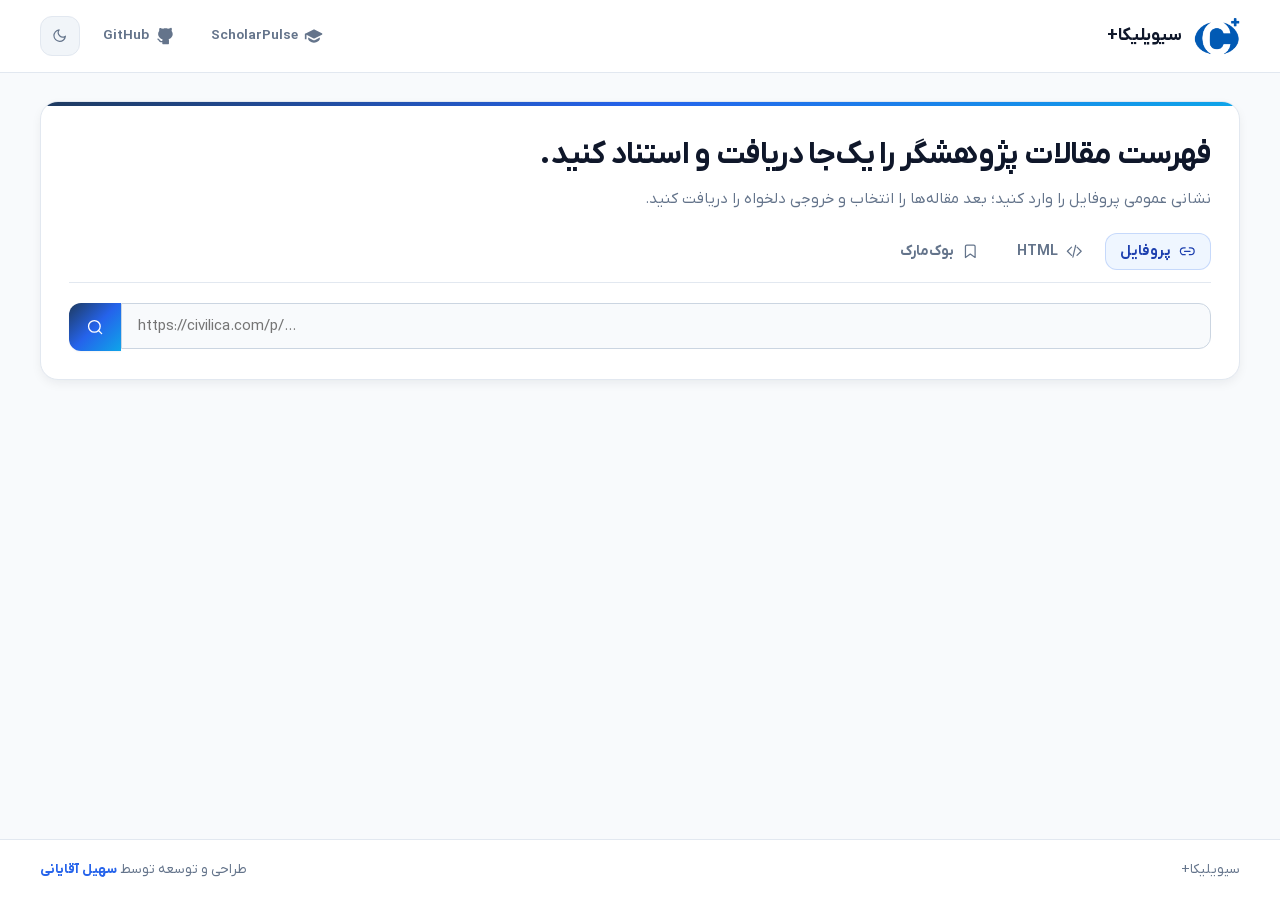
==== web/index.html @ ab157973 "Update" ====
<!doctype html>
<html lang="fa" dir="rtl" data-theme="light">

<head>
  <meta charset="utf-8">
  <meta name="viewport" content="width=device-width, initial-scale=1">
  <meta name="theme-color" content="#1e3a5f">
  <meta name="description" content="سامانه پژوهشی استخراج، گزینش و ساخت فایل ورد مقالات پژوهشگران سیویلیکا">
  <title>استخراج مقالات سیویلیکا و ساخت استناد ورد</title>
  <link rel="icon" href="assets/civilicapulse-site-icon.webp?v=1" type="image/webp">
  <link rel="apple-touch-icon" href="assets/civilicapulse-site-icon.webp?v=1">
  <link rel="preload" href="assets/fonts/IRANYekanXFaNum-Regular.woff2" as="font" type="font/woff2" crossorigin>
  <link rel="stylesheet" href="styles.css">
</head>

<body>
  <a class="skip-link" href="#main-content">پرش به محتوای اصلی</a>

  <!-- Solar Linear SVG Sprites -->
  <svg class="icon-sprite" aria-hidden="true">
    <symbol id="icon-search" viewBox="0 0 24 24">
      <circle cx="11.5" cy="11.5" r="8"></circle>
      <path d="m17.5 17.5 4 4"></path>
    </symbol>
    <symbol id="icon-download" viewBox="0 0 24 24">
      <path d="M12 3v13m0 0-4.5-4.5m4.5 4.5 4.5-4.5M4 21h16"></path>
    </symbol>
    <symbol id="icon-link" viewBox="0 0 24 24">
      <path d="M9 17H7A5 5 0 0 1 7 7h2m6 0h2a5 5 0 0 1 0 10h-2m-7-5h8"></path>
    </symbol>
    <symbol id="icon-code" viewBox="0 0 24 24">
      <path d="m16 18 6-6-6-6M8 6l-6 6 6 6M14 3.5l-4 17"></path>
    </symbol>
    <symbol id="icon-bibtex" viewBox="0 0 512 512">
      <path fill="currentColor"
        d="M0 127.493v8.862q20.004 0 25.701 2.279c5.697 2.279 5.698 6.752 5.698 15.7v203.332q0 13.42-5.697 15.7c-5.697 2.28-12.366 2.279-25.701 2.279v8.863h129.646q17.725 0 32.031-5.824c14.306-5.824 17.767-9.031 24.689-15.446q10.381-9.622 15.952-22.156c5.571-12.534 5.571-17.007 5.571-25.954q0-12.408-5.571-23.802c-5.571-11.394-8.778-14.349-15.193-20.257q-9.622-8.863-22.662-14.306c-13.04-5.443-18.105-5.781-28.233-6.457q13.42-2.532 24.562-8.103c11.142-5.571 13.8-8.23 19.118-13.547s9.453-11.268 12.407-17.852q4.431-9.875 4.431-20.763q0-11.648-5.697-22.916c-5.697-11.268-9.115-14.222-15.952-20.131q-10.255-8.863-24.689-14.18c-14.434-5.317-20.257-5.317-31.905-5.317H.002zm53.681 118.505v-96.221q0-10.128 1.899-12.914c1.899-2.786 5.866-2.786 13.8-2.786h46.844q13.421 0 23.422 4.938c10.001 4.938 12.238 7.512 16.712 12.661q6.71 7.723 10.129 17.345c3.419 9.622 3.418 12.661 3.418 18.738q0 10.888-4.178 21.397c-4.178 10.509-6.837 13.209-12.155 18.612s-11.859 9.791-19.624 13.167Q122.299 246 107.36 246H53.679zm15.7 127.367q-11.901 0-13.8-2.786c-1.899-2.786-1.899-6.161-1.899-12.914V252.581h69.381q14.18 0 24.688 5.697c10.508 5.697 12.787 8.693 17.345 14.687q6.837 8.99 10.255 20.13c3.418 11.14 3.418 14.771 3.418 22.029q0 10.128-3.798 20.764c-3.798 10.636-6.373 13.589-11.522 19.498q-7.723 8.863-19.498 14.56c-11.775 5.697-17.092 5.697-27.727 5.697H69.38zm209.915-156.486q0-11.648 4.558-14.813c4.558-3.165 11.226-3.165 24.562-3.165v-8.863q-10.128 1.772-22.916 2.025c-12.788.253-15.067.253-19.624.253q-6.583 0-19.498-.253c-12.915-.253-16.206-.844-22.79-2.025v8.863q20.004 0 23.422 3.165c3.418 3.165 3.418 7.048 3.418 14.813v138.508q0 11.901-4.178 14.94c-4.178 3.039-10.339 3.038-22.662 3.038v8.863h84.827v-8.863q-20.005 0-24.562-3.038c-4.557-3.038-4.558-7.005-4.558-14.94V216.879zm51.403-26.842v8.863q18.484 0 22.663 3.165c4.179 3.165 4.178 7.048 4.178 14.813v138.508q0 11.901-4.178 14.94c-4.178 3.039-10.339 3.038-22.663 3.038v8.863h114.2q15.953 0 28.36-4.178c12.407-4.178 15.277-6.584 21.017-11.394q8.61-7.217 13.167-16.459c4.557-9.242 4.558-12.618 4.558-19.371q0-9.116-4.431-17.345c-4.431-8.229-6.921-10.382-11.901-14.687q-7.47-6.457-17.725-10.888c-10.255-4.431-14.138-5.022-21.903-6.204q20.004-3.292 33.425-15.572c13.421-12.28 13.421-17.936 13.421-29.246q0-9.116-4.811-17.599c-4.811-8.483-7.723-10.635-13.547-14.94q-8.736-6.456-21.144-10.382c-12.408-3.926-17.472-3.925-27.601-3.925zm49.376 89.386v-62.544q0-11.648 2.786-13.673c2.786-2.025 6.077-2.025 12.661-2.025h35.957q25.069 0 32.664 15.7c7.595 15.7 7.596 17.894 7.596 22.283q0 10.128-9.495 25.195c-9.495 15.067-19.624 15.067-39.882 15.067h-42.287zm0 6.836h55.707q23.55 0 33.045 16.459c9.495 16.459 9.495 20.341 9.495 28.107q0 13.42-10.888 27.98c-10.888 14.56-19.245 14.56-35.957 14.56H395.52q-9.876 0-12.661-2.786c-2.785-2.786-2.786-6.161-2.786-12.914v-71.406z" />
    </symbol>
    <symbol id="icon-external" viewBox="0 0 24 24">
      <path d="M14 4h6v6M20 4l-9 9M18 13v6a2 2 0 0 1-2 2H5a2 2 0 0 1-2-2V8a2 2 0 0 1 2-2h6"></path>
    </symbol>
    <symbol id="icon-upload" viewBox="0 0 24 24">
      <path d="M12 16V3M7.5 7.5 12 3l4.5 4.5M4 21h16"></path>
    </symbol>
    <symbol id="icon-filter" viewBox="0 0 24 24">
      <path d="M4 6h16M7 12h10M10 18h4"></path>
    </symbol>
    <symbol id="icon-check" viewBox="0 0 24 24">
      <path d="M4 12.6 8.9 17.5 20 6.5"></path>
    </symbol>
    <symbol id="icon-close" viewBox="0 0 24 24">
      <path d="M18 6 6 18M6 6l12 12"></path>
    </symbol>
    <symbol id="icon-loader" viewBox="0 0 24 24">
      <path d="M12 3a9 9 0 1 1-6.36 2.64"></path>
    </symbol>
    <symbol id="icon-education-filled" viewBox="0 0 24 24">
      <path fill="currentColor"
        d="m21.45 8.61l-9-4.5a1 1 0 0 0-.89 0l-6 3l-3 1.5l-1 .5a1 1 0 0 0-.55.89v6h2v-5.38l8.55 4.28c.14.07.29.11.45.11s.31-.04.45-.11l9-4.5c.34-.17.55-.52.55-.89s-.21-.72-.55-.89Z">
      </path>
      <path fill="currentColor"
        d="M12 17c-.46 0-.93-.11-1.34-.32L5 13.85v1.59C5 17.5 8.12 20 12 20s7-2.49 7-4.56v-1.59l-5.66 2.83c-.41.21-.88.32-1.34.32">
      </path>
    </symbol>
    <symbol id="icon-github-solid" viewBox="0 0 24 24">
      <path fill="currentColor"
        d="M19.955 6.033a3 3 0 0 1 .019-.356c.024-.23.062-.472.103-.736q.037-.23.074-.487c.056-.397.119-.907.048-1.298c-.033-.185-.132-.554-.49-.77c-.39-.234-.789-.118-1.015-.013c-.546.254-1.191.536-1.791.725c-.3.094-.571.16-.8.188c-.238.03-.382.016-.454-.005c-.98-.29-2.041-.447-3.149-.447c-.962 0-1.89.119-2.758.34c-.394.1-.811.05-1.31-.115a11 11 0 0 1-1.054-.436q-.271-.125-.582-.26c-.285-.121-.65-.168-1.001.022c-.314.17-.472.457-.553.662c-.161.402-.2.929-.214 1.355c-.008.255-.008.56-.009.83c0 .172 0 .33-.002.452q-.005.273-.023.409v.005c-.78 1-1.244 2.188-1.244 3.474c0 1.917 1.03 3.803 2.644 5.011c.789.59 1.71 1.015 2.709 1.294a2.8 2.8 0 0 0-.352 1.327v.858H7.413c-.347 0-.801-.275-1.296-.817c-.462-.506-.814-1.082-.976-1.348c-.347-.572-.894-.894-1.55-.974a.75.75 0 1 0-.182 1.49c.243.029.363.12.45.263l.002.004c.166.272.581.956 1.148 1.576c.535.587 1.375 1.306 2.404 1.306H8.75L8.751 21c0 .414.336.75.75.75h6.497a.75.75 0 0 0 .748-.75v-3.765c0-.492-.142-.983-.388-1.468c.886-.275 1.708-.663 2.404-1.184c1.65-1.235 2.488-3.139 2.488-5.011c0-1.315-.485-2.527-1.295-3.54">
      </path>
    </symbol>
    <symbol id="icon-refresh" viewBox="0 0 24 24">
      <path d="M19.7 10.9A9 9 0 1 1 19.4 10V5m0 5h-5"></path>
    </symbol>
    <symbol id="icon-chevron-right" viewBox="0 0 24 24">
      <path d="m9 5 7 7-7 7"></path>
    </symbol>
    <symbol id="icon-chevron-left" viewBox="0 0 24 24">
      <path d="m15 19-7-7 7-7"></path>
    </symbol>
    <symbol id="icon-user" viewBox="0 0 24 24">
      <circle cx="12" cy="6" r="4"></circle>
      <path d="M20 19a8 8 0 0 0-16 0"></path>
    </symbol>
    <symbol id="icon-edit" viewBox="0 0 24 24">
      <path
        d="m14.36 4.078 2.03-2.03a1.5 1.5 0 0 1 2.122 0l3.44 3.44a1.5 1.5 0 0 1 0 2.121l-2.03 2.03m-5.562-5.56 5.562 5.561m-5.562-5.56L3.982 14.457a3 3 0 0 0-.819 1.464L2 22l6.079-1.163a3 3 0 0 0 1.464-.819l10.38-10.38">
      </path>
    </symbol>
    <symbol id="icon-sun" viewBox="0 0 24 24">
      <circle cx="12" cy="12" r="4"></circle>
      <path
        d="M12 2v2m0 16v2M4.93 4.93l1.41 1.41m11.32 11.32 1.41 1.41M2 12h2m16 0h2M6.34 17.66l-1.41 1.41m14.14-14.14-1.41 1.41">
      </path>
    </symbol>
    <symbol id="icon-moon" viewBox="0 0 24 24">
      <path d="M21 12.79A9 9 0 1 1 11.21 3 7 7 0 0 0 21 12.79z"></path>
    </symbol>
    <symbol id="icon-copy" viewBox="0 0 24 24">
      <rect x="9" y="9" width="13" height="13" rx="2" ry="2"></rect>
      <path d="M5 15H4a2 2 0 0 1-2-2V4a2 2 0 0 1 2-2h9a2 2 0 0 1 2 2v1"></path>
    </symbol>
    <symbol id="icon-table" viewBox="0 0 24 24">
      <rect x="3" y="3" width="18" height="18" rx="2"></rect>
      <path d="M3 9h18M3 15h18M9 3v18"></path>
    </symbol>
    <symbol id="icon-cards" viewBox="0 0 24 24">
      <rect x="3" y="4" width="18" height="6" rx="1.5"></rect>
      <rect x="3" y="14" width="18" height="6" rx="1.5"></rect>
    </symbol>
    <symbol id="icon-chart" viewBox="0 0 24 24">
      <path d="M18 20V10M12 20V4M6 20v-6"></path>
    </symbol>
    <symbol id="icon-bookmark" viewBox="0 0 24 24">
      <path d="m19 21-7-5-7 5V5a2 2 0 0 1 2-2h10a2 2 0 0 1 2 2z"></path>
    </symbol>
    <symbol id="icon-print" viewBox="0 0 24 24">
      <path d="M6 9V2h12v7M6 18H4a2 2 0 0 1-2-2v-5a2 2 0 0 1 2-2h16a2 2 0 0 1 2 2v5a2 2 0 0 1-2 2h-2"></path>
      <path d="M6 14h12v8H6z"></path>
    </symbol>
  </svg>

  <!-- Sticky Header -->
  <header class="site-header">
    <div class="shell header-inner">
      <a class="brand" href="./" aria-label="صفحهٔ اصلی سیویلیکا+">
        <span class="brand-mark">
          <img src="assets/civilicapulse-site-icon.webp?v=1" alt="سیویلیکا+" width="40" height="40">
        </span>
        <div class="brand-title-wrap">
          <span class="brand-name">سیویلیکا+</span>
        </div>
      </a>

      <div class="nav-actions">
        <a class="nav-link" href="https://soheil-aghayani.github.io/ScholarPulse/" target="_blank" rel="noreferrer"
          aria-label="ScholarPulse" title="سامانهٔ مکمل ScholarPulse">
          <svg class="icon icon-solid nav-brand-icon" aria-hidden="true">
            <use href="#icon-education-filled"></use>
          </svg>
          <span>ScholarPulse</span>
        </a>
        <a class="nav-link" href="https://soheil-aghayani.github.io/" target="_blank" rel="noreferrer"
          aria-label="ریپوی اصلی گیت‌هاب سهیل آقایانی" title="ریپوی اصلی GitHub سهیل آقایانی">
          <svg class="icon icon-solid nav-brand-icon" aria-hidden="true">
            <use href="#icon-github-solid"></use>
          </svg>
          <span>GitHub</span>
        </a>
        <button class="btn-icon" id="btn-theme" type="button" aria-label="تغییر حالت شب و روز"
          title="تغییر حالت شب و روز">
          <svg class="icon theme-icon-light" aria-hidden="true">
            <use href="#icon-moon"></use>
          </svg>
        </button>
      </div>
    </div>
  </header>

  <main id="main-content" class="shell page-main">

    <!-- Hero Input Card -->
    <section class="hero-card" aria-labelledby="hero-title">
      <div class="hero-header">
        <h1 id="hero-title">فهرست مقالات پژوهشگر را یک‌جا دریافت و استناد کنید.</h1>
        <p>نشانی عمومی پروفایل را وارد کنید؛ بعد مقاله‌ها را انتخاب و خروجی دلخواه را دریافت کنید.</p>
      </div>

      <!-- Tabs Header -->
      <div class="tabs-header" role="tablist" aria-label="روش‌های ورود اطلاعات">
        <button class="tab-btn active" id="tab-btn-url" type="button" role="tab" aria-label="پروفایل" title="پروفایل"
          aria-selected="true" aria-controls="tab-content-url">
          <svg class="icon" aria-hidden="true">
            <use href="#icon-link"></use>
          </svg>
          <span>پروفایل</span>
        </button>
        <button class="tab-btn" id="tab-btn-html" type="button" role="tab" aria-label="HTML" title="HTML"
          aria-selected="false" aria-controls="tab-content-html">
          <svg class="icon" aria-hidden="true">
            <use href="#icon-code"></use>
          </svg>
          <span>HTML</span>
        </button>
        <button class="tab-btn" id="tab-btn-bookmarklet" type="button" role="tab" aria-label="بوک‌مارک" title="بوک‌مارک"
          aria-selected="false" aria-controls="tab-content-bookmarklet">
          <svg class="icon" aria-hidden="true">
            <use href="#icon-bookmark"></use>
          </svg>
          <span>بوک‌مارک</span>
        </button>
      </div>

      <!-- Tab 1: URL Input -->
      <div class="tab-content active" id="tab-content-url" role="tabpanel" aria-labelledby="tab-btn-url">
        <form id="profile-form" novalidate>
          <div class="input-row">
            <div class="search-input-wrap">
              <label class="sr-only" for="profile-url">نشانی پروفایل سیویلیکا</label>
              <input id="profile-url" name="profile-url" class="form-input" type="url" dir="ltr" inputmode="url"
                autocomplete="url" placeholder="https://civilica.com/p/..." required>
              <button class="input-clear" id="clear-profile-url" type="button" aria-label="پاک کردن نشانی"
                title="پاک کردن نشانی" hidden>
                <svg class="icon" aria-hidden="true">
                  <use href="#icon-close"></use>
                </svg>
              </button>
            </div>
            <button class="btn-primary icon-only-button" id="extract-button" type="submit" aria-label="جست‌وجوی پروفایل"
              title="جست‌وجوی پروفایل">
              <svg class="icon" aria-hidden="true">
                <use href="#icon-search"></use>
              </svg>
            </button>
          </div>
        </form>
      </div>

      <!-- Tab 2: HTML Paste / Drop -->
      <div class="tab-content" id="tab-content-html" role="tabpanel" aria-labelledby="tab-btn-html">
        <div class="dropzone" id="html-dropzone">
          <svg class="icon" aria-hidden="true">
            <use href="#icon-upload"></use>
          </svg>
          <p class="main-text">فایل HTML صفحهٔ سیویلیکا را به اینجا بکشید و رها کنید</p>
          <p class="sub-text">یا کد کامل HTML را در کادر زیر بچسبانید تا در کسری از ثانیه استخراج شود</p>
        </div>
        <textarea id="raw-html" class="textarea-paste"
          placeholder="کد منبع صفحه (View Page Source) را اینجا بچسبانید..."></textarea>
        <div style="margin-top: 10px; display: flex; gap: 8px;">
          <button class="btn-primary" id="parse-html-btn" type="button">
            <svg class="icon" aria-hidden="true">
              <use href="#icon-check"></use>
            </svg>
            <span>پردازش</span>
          </button>
          <button class="btn-secondary" id="clear-html-btn" type="button" aria-label="پاک کردن HTML"
            title="پاک کردن HTML">
            <svg class="icon" aria-hidden="true">
              <use href="#icon-close"></use>
            </svg>
            <span>پاک کردن</span>
          </button>
        </div>
      </div>
      <!-- Tab 3: Bookmarklet -->
      <div class="tab-content" id="tab-content-bookmarklet" role="tabpanel" aria-labelledby="tab-btn-bookmarklet">
        <div class="bookmarklet-box">
          <div class="bookmarklet-copy">
            <strong>دکمهٔ زیر را به نوار بوک‌مارک‌های مرورگر خود (Bookmarks Bar) بکشید:</strong>
            <p>سپس در هر صفحه‌ای از پژوهشگران در سایت سیویلیکا (Civilica)، با یک کلیک روی این دکمه، تمام مقالات مستقیماً
              به سیویلیکا+ منتقل می‌شوند!</p>
          </div>
          <a class="bookmarklet-btn" id="bookmarklet-link"
            href="javascript:(function(){var h=document.documentElement.outerHTML;localStorage.setItem('civilica_import_html',h);window.open('https://soheil-aghayani.github.io/CivilicaPulse/','_blank');})();"
            title="این دکمه را بکشید و در بوک‌مارک‌های مرورگر رها کنید">
            <svg class="icon" aria-hidden="true">
              <use href="#icon-bookmark"></use>
            </svg>
            <span>افزودن به بوک‌مارک‌ها</span>
          </a>
        </div>
      </div>

      <!-- Status / Spinner -->
      <div class="status-bar" id="scrape-status" role="status" aria-live="polite" aria-label="در حال بارگذاری" hidden>
        <svg class="icon loading-icon" aria-hidden="true">
          <use href="#icon-loader"></use>
        </svg>
      </div>
    </section>

    <!-- Researcher Details & 5 KPI Cards -->
    <section class="author-card" id="author-card" hidden>
      <div class="author-header">
        <div class="author-identity">
          <div class="author-avatar" id="author-avatar" aria-hidden="true">
            <svg id="author-identicon" viewBox="0 0 100 100" data-jdenticon-value=""></svg>
          </div>
          <div class="author-details">
            <h2 id="author-name">پژوهشگر سیویلیکا</h2>
            <p class="affil" id="author-affil">—</p>
            <a class="author-link" id="author-link" href="#" target="_blank" rel="noreferrer">
              <span>سیویلیکا</span>
              <svg class="icon" aria-hidden="true">
                <use href="#icon-external"></use>
              </svg>
            </a>
          </div>
        </div>

        <!-- Author Target & Isolation Panel -->
        <div class="author-target-panel">
          <span class="author-target-label">
            <svg class="icon" aria-hidden="true">
              <use href="#icon-user"></use>
            </svg>
            <span>نویسندهٔ اصلی (اختیاری)</span>
          </span>
          <input id="target-author-input" class="author-target-input" type="text" value=""
            placeholder="برای برجسته‌سازی نام را وارد کنید">
          <label class="author-checkbox-label" for="bold-target-author"
            title="پررنگ کردن نام نویسنده در متن ارجاعات و فایل ورد">
            <input type="checkbox" id="bold-target-author" checked>
            <span>برجسته‌سازی</span>
          </label>
        </div>
      </div>

      <!-- 5 KPI Cards -->
      <div class="metrics-row" aria-label="شاخص‌های عملکرد پژوهشگر">
        <div class="metric-card">
          <span class="metric-label">کل مقالات</span>
          <span class="metric-val" id="metric-total">۰</span>
          <span class="metric-sub">نمایه‌شده در سیویلیکا</span>
        </div>
        <div class="metric-card">
          <span class="metric-label">مقالات کنفرانسی</span>
          <span class="metric-val" id="metric-conf">۰</span>
          <span class="metric-sub">همایش‌های ملی و بین‌المللی</span>
        </div>
        <div class="metric-card">
          <span class="metric-label">مقالات ژورنالی</span>
          <span class="metric-val" id="metric-journal">۰</span>
          <span class="metric-sub">نشریات علمی معتبر</span>
        </div>
        <div class="metric-card">
          <span class="metric-label">طرح‌های پژوهشی</span>
          <span class="metric-val" id="metric-research">۰</span>
          <span class="metric-sub">پروژه‌های مصوب</span>
        </div>
        <div class="metric-card">
          <span class="metric-label">بازهٔ انتشار</span>
          <span class="metric-val" id="metric-span">—</span>
          <span class="metric-sub">سوابق علمی فعال</span>
        </div>
      </div>
    </section>

    <!-- Control Deck (View Switcher, Filters, Citation Styles, Exports) -->
    <section class="control-deck" id="control-deck" hidden>
      <!-- Top Row: Views + Search + Author Isolation Filter -->
      <div class="control-row">
        <div class="view-modes" role="group" aria-label="انتخاب حالت نمایش">
          <button class="view-btn active" id="view-btn-cards" type="button" aria-label="نمای ارجاعات"
            title="نمای ارجاعات">
            <svg class="icon" aria-hidden="true">
              <use href="#icon-cards"></use>
            </svg>
            <span>نمای ارجاعات</span>
          </button>
          <button class="view-btn" id="view-btn-table" type="button" aria-label="جدول داده‌ها" title="جدول داده‌ها">
            <svg class="icon" aria-hidden="true">
              <use href="#icon-table"></use>
            </svg>
            <span>جدول داده‌ها</span>
          </button>
          <button class="view-btn" id="view-btn-analytics" type="button" aria-label="آمار و تحلیل" title="آمار و تحلیل">
            <svg class="icon" aria-hidden="true">
              <use href="#icon-chart"></use>
            </svg>
            <span>آمار و تحلیل</span>
          </button>
        </div>

        <div style="display: flex; gap: 8px; flex-wrap: wrap; align-items: center;">
          <!-- Author Isolation Dropdown Filter -->
          <div class="author-select-wrap" title="جداسازی و فیلتر مقالات بر اساس نویسنده و همکار">
            <svg class="icon" aria-hidden="true">
              <use href="#icon-user"></use>
            </svg>
            <select id="author-filter-select" aria-label="فیلتر بر اساس نویسنده">
              <option value="all">همهٔ نویسندگان</option>
            </select>
          </div>

          <div class="search-filter-wrap">
            <svg class="icon" aria-hidden="true">
              <use href="#icon-search"></use>
            </svg>
            <input id="article-filter" type="search" placeholder="جست‌وجو در عنوان، سال، همایش...">
          </div>
        </div>
      </div>

      <!-- Middle Row: Filter Pills + Citation Styles -->
      <div class="control-row">
        <div class="pills-group" id="type-pills" role="group" aria-label="فیلتر نوع مقاله">
          <button class="pill-btn active" type="button" data-filter="all">همه (<span id="count-all">۰</span>)</button>
          <button class="pill-btn" type="button" data-filter="مقاله کنفرانسی">کنفرانسی (<span
              id="count-conf">۰</span>)</button>
          <button class="pill-btn" type="button" data-filter="مقاله ژورنالی">ژورنالی (<span
              id="count-journal">۰</span>)</button>
          <button class="pill-btn" type="button" data-filter="طرح پژوهشی">طرح پژوهشی (<span
              id="count-research">۰</span>)</button>
        </div>

        <div class="pills-group" id="style-pills" role="group" aria-label="سبک استناددهی">
          <span style="font-size: 0.8rem; font-weight: 700; color: var(--text-muted);">سبک استناد:</span>
          <button class="pill-btn active" type="button" data-style="apa7">APA 7th</button>
          <button class="pill-btn" type="button" data-style="vancouver">Vancouver</button>
          <button class="pill-btn" type="button" data-style="ieee">IEEE</button>
          <button class="pill-btn" type="button" data-style="harvard">Harvard</button>
          <button class="pill-btn" type="button" data-style="chicago">Chicago</button>
          <button class="pill-btn" type="button" data-style="mla">MLA 9th</button>
          <button class="pill-btn" type="button" data-style="bibtex">BibTeX</button>
        </div>
      </div>

      <!-- Bottom Row: Export Actions Bar -->
      <div class="export-row">
        <div class="export-group">
          <button class="btn-primary" id="btn-export-word" type="button" aria-label="دریافت فایل Word"
            title="دریافت فایل Word">
            <svg class="icon" aria-hidden="true">
              <use href="#icon-download"></use>
            </svg>
            <span class="compact-label">دریافت Word</span>
          </button>
          <button class="btn-secondary" id="btn-copy-all" type="button" aria-label="کپی ارجاعات" title="کپی ارجاعات">
            <svg class="icon" aria-hidden="true">
              <use href="#icon-copy"></use>
            </svg>
            <span class="compact-label">کپی</span>
          </button>
          <button class="btn-secondary" id="btn-export-bib" type="button" aria-label="دریافت BibTeX"
            title="دریافت BibTeX">
            <svg class="icon icon-solid" aria-hidden="true">
              <use href="#icon-bibtex"></use>
            </svg>
            <span class="compact-label">BibTeX</span>
          </button>
          <button class="btn-secondary" id="btn-export-csv" type="button" aria-label="دریافت CSV" title="دریافت CSV">
            <svg class="icon" aria-hidden="true">
              <use href="#icon-table"></use>
            </svg>
            <span class="compact-label">CSV</span>
          </button>
          <button class="btn-secondary" id="btn-print" type="button" aria-label="چاپ" title="چاپ">
            <svg class="icon" aria-hidden="true">
              <use href="#icon-print"></use>
            </svg>
            <span class="compact-label">چاپ</span>
          </button>
        </div>
        <div class="export-options">
          <label class="option-toggle" for="include-links" title="افزودن لینک مقاله‌ها به فایل ورد">
            <input type="checkbox" id="include-links" checked>
            <svg class="icon" aria-hidden="true">
              <use href="#icon-link"></use>
            </svg>
            <span>لینک‌ها</span>
          </label>
          <div class="selection-count" aria-live="polite">
            <span id="selected-badge">۰</span> انتخاب
          </div>
        </div>
      </div>
    </section>

    <!-- View 1: References Cards -->
    <section class="references-list" id="references-view" aria-label="فهرست کارت‌های مقالات" hidden>
      <!-- Rendered dynamically by app.js -->
    </section>

    <!-- View 2: Data Table -->
    <section class="table-wrap" id="table-view" aria-label="جدول داده‌های مقالات" hidden>
      <table class="papers-table">
        <thead>
          <tr>
            <th style="width: 40px;"><input type="checkbox" id="table-select-all" aria-label="انتخاب همه"></th>
            <th style="width: 50px;">ردیف</th>
            <th>عنوان مقاله</th>
            <th>نویسندگان</th>
            <th>نوع انتشار</th>
            <th>سال</th>
            <th>محل انتشار / همایش / ژورنال</th>
            <th>لینک سیویلیکا</th>
          </tr>
        </thead>
        <tbody id="table-body">
          <!-- Rendered dynamically by app.js -->
        </tbody>
      </table>
    </section>

    <!-- View 3: Analytics Dashboard -->
    <section class="analytics-wrap" id="analytics-view" aria-label="تحلیل و نمودارهای آماری" hidden>
      <div class="analytics-grid">
        <div class="chart-card">
          <h3>
            <svg class="icon" aria-hidden="true">
              <use href="#icon-chart"></use>
            </svg>
            <span>روند انتشار مقالات بر اساس سال</span>
          </h3>
          <div id="chart-years"></div>
        </div>
        <div class="chart-card">
          <h3>
            <svg class="icon" aria-hidden="true">
              <use href="#icon-filter"></use>
            </svg>
            <span>ترکیب نوع مقالات (کنفرانسی / ژورنالی)</span>
          </h3>
          <div id="chart-types"></div>
        </div>
        <div class="chart-card">
          <h3>
            <svg class="icon" aria-hidden="true">
              <use href="#icon-user"></use>
            </svg>
            <span>همکاران پژوهشی برتر (Co-Authors)</span>
          </h3>
          <div id="chart-authors"></div>
        </div>
        <div class="chart-card">
          <h3>
            <svg class="icon" aria-hidden="true">
              <use href="#icon-cards"></use>
            </svg>
            <span>پرتکرارترین نشریات و همایش‌های علمی</span>
          </h3>
          <div id="chart-venues"></div>
        </div>
      </div>
    </section>

    <!-- Pagination -->
    <nav class="pagination-bar" id="pagination" aria-label="صفحه‌بندی مقالات" hidden>
      <button class="btn-secondary" id="prev-page" type="button">
        <svg class="icon" aria-hidden="true">
          <use href="#icon-chevron-right"></use>
        </svg>
        <span>صفحهٔ قبل</span>
      </button>
      <span class="pagination-status" id="pagination-info">—</span>
      <button class="btn-secondary" id="next-page" type="button">
        <span>صفحهٔ بعد</span>
        <svg class="icon" aria-hidden="true">
          <use href="#icon-chevron-left"></use>
        </svg>
      </button>
    </nav>

  </main>

  <!-- Toast Notification -->
  <div class="toast" id="toast" role="status" aria-live="polite">
    <svg class="icon" aria-hidden="true">
      <use href="#icon-check"></use>
    </svg>
    <span id="toast-message"></span>
  </div>

  <!-- Footer -->
  <footer class="site-footer">
    <div class="shell footer-inner">
      <span>سیویلیکا+</span>
      <span>طراحی و توسعه توسط <a href="https://soheil-aghayani.github.io/" target="_blank" rel="noreferrer">سهیل
          آقایانی</a></span>
    </div>
  </footer>

  <script src="assets/vendor/jdenticon.min.js" defer></script>
  <script src="config.js" defer></script>
  <script src="app.js" defer></script>
</body>

</html>
---- web/styles.css ----
@font-face {
  font-family: "IRANYekanXFaNum";
  src: url("assets/fonts/IRANYekanXFaNum-Regular.woff2") format("woff2"),
       url("assets/fonts/IRANYekanXFaNum-Regular.woff") format("woff");
  font-weight: 400;
  font-style: normal;
  font-display: swap;
}

@font-face {
  font-family: "IRANYekanXFaNum";
  src: url("assets/fonts/IRANYekanXFaNum-Bold.woff2") format("woff2"),
       url("assets/fonts/IRANYekanXFaNum-Bold.woff") format("woff");
  font-weight: 700;
  font-style: normal;
  font-display: swap;
}

:root {
  --font-sans: "IRANYekanXFaNum", -apple-system, BlinkMacSystemFont, "Segoe UI", Roboto, Tahoma, sans-serif;
  --font-mono: "JetBrains Mono", "Courier New", monospace;

  /* Light Theme */
  --bg-base: #f8fafc;
  --bg-surface: #ffffff;
  --bg-surface-elevated: #ffffff;
  --bg-muted: #f1f5f9;
  --bg-hover: #e2e8f0;

  --text-main: #0f172a;
  --text-muted: #64748b;
  --text-subtle: #94a3b8;

  --border-subtle: #e2e8f0;
  --border-medium: #cbd5e1;

  --primary: #1e3a5f;
  --primary-light: #2563eb;
  --primary-subtle: #eff6ff;
  --primary-text: #1e40af;

  --accent: #0ea5e9;
  --accent-gradient: linear-gradient(135deg, #1e3a5f 0%, #2563eb 50%, #0ea5e9 100%);
  --emerald: #10b981;
  --emerald-subtle: #ecfdf5;
  --amber: #f59e0b;
  --amber-subtle: #fffbeb;
  --rose: #ef4444;
  --rose-subtle: #fef2f2;

  --shadow-sm: 0 1px 2px 0 rgba(0, 0, 0, 0.05);
  --shadow-md: 0 4px 12px -2px rgba(15, 23, 42, 0.08);
  --shadow-lg: 0 12px 28px -4px rgba(15, 23, 42, 0.1);
  --shadow-glow: 0 0 25px -5px rgba(37, 99, 235, 0.25);

  --radius-sm: 8px;
  --radius-md: 12px;
  --radius-lg: 18px;
  --radius-full: 9999px;
  --transition: all 0.22s cubic-bezier(0.16, 1, 0.3, 1);
}

[data-theme="dark"] {
  --bg-base: #090d16;
  --bg-surface: #0f172a;
  --bg-surface-elevated: #1e293b;
  --bg-muted: #162032;
  --bg-hover: #1e293b;

  --text-main: #f8fafc;
  --text-muted: #94a3b8;
  --text-subtle: #64748b;

  --border-subtle: #1e293b;
  --border-medium: #334155;

  --primary: #38bdf8;
  --primary-light: #60a5fa;
  --primary-subtle: rgba(56, 189, 248, 0.12);
  --primary-text: #93c5fd;

  --accent: #38bdf8;
  --accent-gradient: linear-gradient(135deg, #2563eb 0%, #38bdf8 100%);
  --emerald: #34d399;
  --emerald-subtle: rgba(52, 211, 153, 0.12);
  --amber: #fbbf24;
  --amber-subtle: rgba(251, 191, 36, 0.12);
  --rose: #f87171;
  --rose-subtle: rgba(239, 68, 68, 0.12);

  --shadow-sm: 0 1px 2px 0 rgba(0, 0, 0, 0.5);
  --shadow-md: 0 6px 16px -2px rgba(0, 0, 0, 0.6);
  --shadow-lg: 0 16px 32px -4px rgba(0, 0, 0, 0.75);
  --shadow-glow: 0 0 30px -5px rgba(56, 189, 248, 0.35);
}

* {
  box-sizing: border-box;
  margin: 0;
  padding: 0;
  -webkit-font-smoothing: antialiased;
}

html {
  min-width: 320px;
  background-color: var(--bg-base);
  scrollbar-color: var(--border-medium) var(--bg-muted);
  scrollbar-width: thin;
}

body {
  direction: rtl;
  font-family: var(--font-sans);
  background-color: var(--bg-base);
  color: var(--text-main);
  line-height: 1.65;
  min-height: 100vh;
  display: flex;
  flex-direction: column;
  transition: background-color 0.25s ease, color 0.25s ease;
  overflow-x: hidden;
}

[hidden] {
  display: none !important;
}

/* Accessibility & Focus */
.sr-only {
  position: absolute;
  width: 1px;
  height: 1px;
  padding: 0;
  margin: -1px;
  overflow: hidden;
  clip: rect(0, 0, 0, 0);
  white-space: nowrap;
  border: 0;
}

.skip-link {
  position: fixed;
  top: 10px;
  right: 10px;
  z-index: 100;
  padding: 8px 14px;
  border-radius: var(--radius-sm);
  color: #fff;
  background: var(--primary);
  transform: translateY(-160%);
  transition: transform 0.2s ease;
}

.skip-link:focus {
  transform: translateY(0);
}

button, a, input, select, textarea {
  -webkit-tap-highlight-color: transparent;
  font-family: inherit;
}

button:focus-visible,
a:focus-visible,
input:focus-visible,
select:focus-visible,
textarea:focus-visible {
  outline: 2px solid var(--accent);
  outline-offset: 2px;
}

/* SVG Icon Sprite & Global Icons */
.icon-sprite {
  position: absolute;
  width: 0;
  height: 0;
  overflow: hidden;
}

.icon {
  width: 1.15em;
  height: 1.15em;
  flex-shrink: 0;
  fill: none;
  stroke: currentColor;
  stroke-linecap: round;
  stroke-linejoin: round;
  stroke-width: 1.8;
  display: inline-block;
  vertical-align: middle;
}

.icon-solid {
  fill: currentColor;
  stroke: none;
}

.shell {
  width: min(1200px, calc(100% - 36px));
  margin-inline: auto;
}

/* Header */
.site-header {
  position: sticky;
  top: 0;
  z-index: 50;
  background: rgba(var(--bg-surface), 0.85);
  -webkit-backdrop-filter: blur(12px);
  backdrop-filter: blur(12px);
  border-bottom: 1px solid var(--border-subtle);
  background-color: var(--bg-surface);
  transition: var(--transition);
}

.header-inner {
  display: flex;
  align-items: center;
  justify-content: space-between;
  min-height: 72px;
  gap: 16px;
}

.brand {
  display: inline-flex;
  align-items: center;
  gap: 12px;
  text-decoration: none;
  color: var(--text-main);
}

.brand-mark {
  width: 46px;
  height: 46px;
  display: grid;
  place-items: center;
  flex-shrink: 0;
  background: transparent;
  border: 0;
}

.brand-mark img {
  width: 100%;
  height: 100%;
  object-fit: contain;
  display: block;
}

.brand-title-wrap {
  display: flex;
  align-items: center;
  gap: 8px;
}

.brand-name {
  font-size: 1.1rem;
  font-weight: 700;
  letter-spacing: -0.02em;
}

.badge-live {
  font-size: 0.68rem;
  padding: 0.15rem 0.5rem;
  border-radius: var(--radius-full);
  background: var(--emerald-subtle);
  color: var(--emerald);
  font-weight: 700;
  letter-spacing: 0.04em;
  border: 1px solid rgba(16, 185, 129, 0.25);
  display: inline-flex;
  align-items: center;
  gap: 4px;
}

.badge-live::before {
  content: "";
  width: 6px;
  height: 6px;
  border-radius: 50%;
  background: var(--emerald);
}

.nav-actions {
  display: flex;
  align-items: center;
  gap: 10px;
}

.nav-link {
  display: inline-flex;
  align-items: center;
  gap: 6px;
  padding: 6px 12px;
  border-radius: var(--radius-md);
  font-size: 0.85rem;
  font-weight: 600;
  color: var(--text-muted);
  text-decoration: none;
  transition: var(--transition);
  border: 1px solid transparent;
}

.nav-link:hover {
  color: #ffffff;
  background: var(--accent-gradient);
  border-color: transparent;
  box-shadow: var(--shadow-glow);
}

.nav-brand-icon {
  width: 1.25rem;
  height: 1.25rem;
}

.btn-icon {
  background: var(--bg-muted);
  border: 1px solid var(--border-subtle);
  color: var(--text-muted);
  width: 40px;
  height: 40px;
  border-radius: var(--radius-md);
  display: inline-flex;
  align-items: center;
  justify-content: center;
  cursor: pointer;
  transition: var(--transition);
}

.btn-icon:hover {
  background: var(--bg-hover);
  color: var(--text-main);
  border-color: var(--border-medium);
  transform: translateY(-1px);
}

/* Main Content */
.page-main {
  flex: 1;
  padding-block: 28px 60px;
}

/* Hero Section */
.hero-card {
  background: var(--bg-surface);
  border: 1px solid var(--border-subtle);
  border-radius: var(--radius-lg);
  padding: 1.75rem;
  box-shadow: var(--shadow-md);
  margin-bottom: 1.5rem;
  position: relative;
  overflow: hidden;
}

.hero-card::before {
  content: "";
  position: absolute;
  top: 0;
  right: 0;
  left: 0;
  height: 3.5px;
  background: var(--accent-gradient);
}

.hero-header {
  margin-bottom: 1.25rem;
}

.hero-header h1 {
  font-size: clamp(1.4rem, 2.5vw, 1.95rem);
  font-weight: 800;
  color: var(--text-main);
  letter-spacing: -0.025em;
  margin-bottom: 6px;
}

.hero-header p {
  color: var(--text-muted);
  font-size: 0.95rem;
}

/* Tabs */
.tabs-header {
  display: flex;
  gap: 8px;
  border-bottom: 1px solid var(--border-subtle);
  padding-bottom: 12px;
  margin-bottom: 1.25rem;
  overflow-x: auto;
}

.tab-btn {
  background: transparent;
  border: 1px solid transparent;
  padding: 8px 14px;
  font-size: 0.9rem;
  font-weight: 600;
  color: var(--text-muted);
  cursor: pointer;
  border-radius: var(--radius-md);
  display: inline-flex;
  align-items: center;
  gap: 8px;
  transition: var(--transition);
  white-space: nowrap;
}

.tab-btn:hover {
  color: var(--text-main);
  background: var(--bg-muted);
}

.tab-btn.active {
  color: var(--primary-text);
  background: var(--primary-subtle);
  border-color: rgba(37, 99, 235, 0.2);
}

.tab-content {
  display: none;
  animation: fadeIn 0.25s ease;
}

.tab-content.active {
  display: block;
}

@keyframes fadeIn {
  from { opacity: 0; transform: translateY(4px); }
  to { opacity: 1; transform: translateY(0); }
}

/* Form Inputs */
.input-row {
  display: flex;
  gap: 0;
  align-items: stretch;
  flex-wrap: nowrap;
}

.search-input-wrap {
  flex: 1;
  min-width: 0;
  position: relative;
}

.input-clear {
  position: absolute;
  right: 14px;
  top: 50%;
  transform: translateY(-50%);
  width: 32px;
  height: 32px;
  padding: 0;
  display: inline-flex;
  align-items: center;
  justify-content: center;
  border: 0;
  border-radius: var(--radius-sm);
  background: transparent;
  color: var(--text-subtle);
  cursor: pointer;
  transition: var(--transition);
}

.input-clear:hover {
  color: var(--text-main);
  background: var(--bg-muted);
}

.form-input {
  width: 100%;
  background: var(--bg-base);
  border: 1px solid var(--border-medium);
  color: var(--text-main);
  font-size: 0.95rem;
  padding: 0.75rem 3rem 0.75rem 1rem;
  border-radius: 0 var(--radius-md) var(--radius-md) 0;
  transition: var(--transition);
  outline: none;
}

.form-input:focus {
  border-color: var(--primary-light);
  box-shadow: 0 0 0 3px var(--primary-subtle);
  background: var(--bg-surface);
}

.form-input[dir="ltr"] {
  text-align: left;
}

.icon-only-button {
  width: 52px;
  min-width: 52px;
  height: 48px;
  padding: 0;
  justify-content: center;
}

button:disabled {
  cursor: wait;
  opacity: 0.72;
}

/* Buttons */
.btn-primary {
  background: var(--accent-gradient);
  color: #ffffff;
  border: none;
  font-size: 0.95rem;
  font-weight: 700;
  padding: 0.75rem 1.4rem;
  border-radius: var(--radius-md);
  cursor: pointer;
  display: inline-flex;
  align-items: center;
  gap: 8px;
  transition: var(--transition);
  box-shadow: var(--shadow-sm);
  white-space: nowrap;
}

.btn-primary:hover {
  opacity: 0.94;
  transform: translateY(-1px);
  box-shadow: var(--shadow-glow);
}

.input-row .icon-only-button {
  border-radius: var(--radius-md) 0 0 var(--radius-md);
}

.btn-secondary {
  background: var(--bg-muted);
  color: var(--text-main);
  border: 1px solid var(--border-medium);
  font-size: 0.88rem;
  font-weight: 600;
  padding: 0.65rem 1.1rem;
  border-radius: var(--radius-md);
  cursor: pointer;
  display: inline-flex;
  align-items: center;
  gap: 6px;
  transition: var(--transition);
  white-space: nowrap;
}

.btn-secondary:hover {
  background: var(--bg-hover);
  transform: translateY(-1px);
}

.btn-subtle {
  background: transparent;
  color: var(--text-muted);
  border: 1px solid transparent;
  font-size: 0.825rem;
  font-weight: 600;
  padding: 0.4rem 0.75rem;
  border-radius: var(--radius-sm);
  cursor: pointer;
  display: inline-flex;
  align-items: center;
  gap: 6px;
  transition: var(--transition);
}

.btn-subtle:hover {
  background: var(--bg-muted);
  color: var(--text-main);
}

/* Preset Chips */
.preset-chips {
  display: flex;
  align-items: center;
  gap: 8px;
  margin-top: 14px;
  flex-wrap: wrap;
  font-size: 0.825rem;
  color: var(--text-muted);
}

.chip {
  background: var(--bg-muted);
  border: 1px solid var(--border-subtle);
  color: var(--text-main);
  padding: 0.3rem 0.8rem;
  border-radius: var(--radius-full);
  cursor: pointer;
  font-size: 0.825rem;
  font-weight: 600;
  transition: var(--transition);
  display: inline-flex;
  align-items: center;
  gap: 6px;
}

.chip:hover {
  background: var(--primary-subtle);
  border-color: var(--primary-light);
  color: var(--primary-text);
  transform: translateY(-1px);
}

.chip.highlight {
  background: var(--primary-subtle);
  border-color: var(--primary-light);
  color: var(--primary-text);
}

/* Dropzone & Textarea */
.dropzone {
  border: 2px dashed var(--border-medium);
  background: var(--bg-base);
  border-radius: var(--radius-md);
  padding: 2rem 1.5rem;
  text-align: center;
  cursor: pointer;
  transition: var(--transition);
}

.dropzone:hover, .dropzone.dragover {
  border-color: var(--primary-light);
  background: var(--primary-subtle);
}

.dropzone svg {
  width: 42px;
  height: 42px;
  color: var(--primary-light);
  margin-bottom: 0.75rem;
}

.dropzone p.main-text {
  font-weight: 700;
  font-size: 1rem;
  margin-bottom: 0.25rem;
}

.dropzone p.sub-text {
  font-size: 0.825rem;
  color: var(--text-muted);
}

.textarea-paste {
  width: 100%;
  height: 120px;
  background: var(--bg-base);
  border: 1px solid var(--border-medium);
  color: var(--text-main);
  font-family: var(--font-mono);
  font-size: 0.8rem;
  padding: 0.75rem;
  border-radius: var(--radius-md);
  resize: vertical;
  margin-top: 1rem;
  outline: none;
  direction: ltr;
}

.textarea-paste:focus {
  border-color: var(--primary-light);
  box-shadow: 0 0 0 3px var(--primary-subtle);
}

/* Bookmarklet Callout */
.bookmarklet-box {
  background: var(--bg-muted);
  border: 1px solid var(--border-medium);
  border-radius: var(--radius-md);
  padding: 1.25rem;
  display: flex;
  align-items: center;
  justify-content: space-between;
  gap: 1rem;
  flex-wrap: wrap;
}

.bookmarklet-copy strong {
  display: block;
  font-size: 0.95rem;
  color: var(--text-main);
}

.bookmarklet-copy p {
  font-size: 0.825rem;
  color: var(--text-muted);
  margin-top: 4px;
}

.bookmarklet-btn {
  background: var(--amber);
  color: #0f172a;
  padding: 8px 16px;
  border-radius: var(--radius-md);
  font-weight: 700;
  font-size: 0.85rem;
  text-decoration: none;
  display: inline-flex;
  align-items: center;
  gap: 6px;
  cursor: grab;
  box-shadow: var(--shadow-sm);
  transition: var(--transition);
}

.bookmarklet-btn:hover {
  transform: translateY(-1px);
  filter: brightness(1.05);
}

/* Demo Profile Grid */
.demo-grid {
  display: grid;
  grid-template-columns: repeat(auto-fit, minmax(280px, 1fr));
  gap: 12px;
}

.demo-card {
  background: var(--bg-base);
  border: 1px solid var(--border-subtle);
  border-radius: var(--radius-md);
  padding: 14px;
  cursor: pointer;
  transition: var(--transition);
  display: flex;
  align-items: center;
  gap: 12px;
}

.demo-card:hover {
  border-color: var(--primary-light);
  background: var(--primary-subtle);
  transform: translateY(-1px);
}

.demo-avatar {
  width: 44px;
  height: 44px;
  border-radius: 50%;
  background: var(--bg-muted);
  border: 1.5px solid var(--primary-light);
  display: grid;
  place-items: center;
  flex-shrink: 0;
  font-weight: 700;
  color: var(--primary-light);
}

.demo-info strong {
  display: block;
  font-size: 0.95rem;
  color: var(--text-main);
}

.demo-info span {
  display: block;
  font-size: 0.8rem;
  color: var(--text-muted);
  margin-top: 2px;
}

/* Status / Loading Bar */
.status-bar {
  display: flex;
  background: var(--bg-surface);
  border: 1px solid var(--border-medium);
  border-radius: var(--radius-md);
  min-height: 48px;
  padding: 0.7rem;
  margin-top: 1rem;
  align-items: center;
  justify-content: center;
}

.loading-icon {
  width: 24px;
  height: 24px;
  color: var(--primary-light);
  animation: spin 0.8s linear infinite;
  flex-shrink: 0;
}

@keyframes spin {
  to { transform: rotate(360deg); }
}

/* Author Profile Card */
.author-card {
  background: var(--bg-surface);
  border: 1px solid var(--border-subtle);
  border-radius: var(--radius-lg);
  padding: 1.5rem;
  margin-bottom: 1.5rem;
  box-shadow: var(--shadow-sm);
  display: flex;
  flex-direction: column;
  gap: 1.25rem;
}

.author-header {
  display: flex;
  align-items: center;
  justify-content: space-between;
  gap: 1rem;
  flex-wrap: wrap;
}

.author-identity {
  display: flex;
  align-items: center;
  gap: 14px;
}

.author-avatar {
  width: 60px;
  height: 60px;
  border-radius: 50%;
  background: var(--primary-subtle);
  border: 2px solid var(--primary-light);
  display: grid;
  place-items: center;
  font-size: 1.4rem;
  font-weight: 800;
  color: var(--primary-light);
  overflow: hidden;
  flex-shrink: 0;
}

.author-avatar svg {
  width: 100%;
  height: 100%;
}

.author-details h2 {
  font-size: 1.35rem;
  font-weight: 800;
  color: var(--text-main);
  display: flex;
  align-items: center;
  gap: 8px;
}

.author-details p.affil {
  color: var(--text-muted);
  font-size: 0.9rem;
  margin-top: 2px;
}

.author-link {
  color: var(--primary-light);
  font-size: 0.825rem;
  display: inline-flex;
  align-items: center;
  gap: 4px;
  text-decoration: none;
  font-weight: 600;
  margin-top: 4px;
}

.author-link:hover {
  text-decoration: underline;
}

/* Target Author & Isolation Controls */
.author-target-panel {
  display: flex;
  align-items: center;
  gap: 12px;
  background: var(--bg-muted);
  border: 1px solid var(--border-medium);
  border-radius: var(--radius-md);
  padding: 8px 14px;
  flex-wrap: wrap;
  margin-top: 6px;
}

.author-target-label {
  font-size: 0.825rem;
  font-weight: 700;
  color: var(--text-main);
  display: inline-flex;
  align-items: center;
  gap: 6px;
  white-space: nowrap;
}

.author-target-input {
  padding: 4px 10px;
  border: 1px solid var(--border-medium);
  border-radius: var(--radius-sm);
  background: var(--bg-surface);
  color: var(--text-main);
  font-size: 0.85rem;
  font-weight: 600;
  min-width: 170px;
  outline: none;
}

.author-target-input:focus {
  border-color: var(--primary-light);
}

.author-checkbox-label {
  display: inline-flex;
  align-items: center;
  gap: 6px;
  font-size: 0.825rem;
  font-weight: 600;
  color: var(--text-muted);
  cursor: pointer;
  user-select: none;
}

.author-checkbox-label input {
  accent-color: var(--primary-light);
  width: 16px;
  height: 16px;
}

/* Author filter dropdown in control deck */
.author-select-wrap {
  display: inline-flex;
  align-items: center;
  gap: 6px;
  background: var(--bg-base);
  border: 1px solid var(--border-medium);
  border-radius: var(--radius-md);
  padding: 4px 10px;
}

.author-select-wrap select {
  border: none;
  background: transparent;
  color: var(--text-main);
  font-size: 0.85rem;
  font-weight: 600;
  outline: none;
  cursor: pointer;
}

/* Article card authors line */
.article-authors-row {
  display: flex;
  align-items: center;
  gap: 8px;
  margin-bottom: 8px;
  font-size: 0.85rem;
  color: var(--text-muted);
  flex-wrap: wrap;
}

.article-authors-text {
  color: var(--text-main);
  font-weight: 600;
}

.author-highlight {
  color: var(--primary-text);
  background: var(--primary-subtle);
  padding: 1px 6px;
  border-radius: var(--radius-sm);
  font-weight: 700;
  border-bottom: 2px solid var(--primary-light);
}

.inline-author-edit {
  display: flex;
  align-items: center;
  gap: 6px;
  margin-top: 6px;
  margin-bottom: 8px;
  width: 100%;
}

.inline-author-edit input {
  flex: 1;
  padding: 5px 10px;
  font-size: 0.85rem;
  border: 1px solid var(--primary-light);
  border-radius: var(--radius-sm);
  background: var(--bg-surface);
  color: var(--text-main);
  outline: none;
}

/* KPI Metrics Row */
.metrics-row {
  display: grid;
  grid-template-columns: repeat(auto-fit, minmax(140px, 1fr));
  gap: 12px;
  border-top: 1px solid var(--border-subtle);
  padding-top: 1.25rem;
}

.metric-card {
  background: var(--bg-muted);
  border-radius: var(--radius-md);
  padding: 0.85rem 1rem;
  display: flex;
  flex-direction: column;
  border: 1px solid transparent;
  transition: var(--transition);
}

.metric-card:hover {
  border-color: var(--border-medium);
  transform: translateY(-1px);
}

.metric-label {
  font-size: 0.75rem;
  font-weight: 700;
  color: var(--text-muted);
  text-transform: uppercase;
  letter-spacing: 0.04em;
}

.metric-val {
  font-size: 1.6rem;
  font-weight: 800;
  color: var(--text-main);
  margin-top: 2px;
}

.metric-sub {
  font-size: 0.75rem;
  color: var(--emerald);
  font-weight: 600;
  margin-top: 2px;
}

/* Control Deck */
.control-deck {
  background: var(--bg-surface);
  border: 1px solid var(--border-subtle);
  border-radius: var(--radius-lg);
  padding: 1.25rem;
  margin-bottom: 1.5rem;
  box-shadow: var(--shadow-sm);
  display: flex;
  flex-direction: column;
  gap: 1rem;
}

.control-row {
  display: flex;
  align-items: center;
  justify-content: space-between;
  gap: 1rem;
  flex-wrap: wrap;
}

/* View Mode Buttons */
.view-modes {
  display: inline-flex;
  background: var(--bg-muted);
  padding: 4px;
  border-radius: var(--radius-md);
  gap: 4px;
}

.view-btn {
  background: transparent;
  border: none;
  padding: 6px 12px;
  font-size: 0.85rem;
  font-weight: 600;
  color: var(--text-muted);
  border-radius: var(--radius-sm);
  cursor: pointer;
  display: inline-flex;
  align-items: center;
  gap: 6px;
  transition: var(--transition);
}

.view-btn:hover {
  color: var(--text-main);
}

.view-btn.active {
  background: var(--bg-surface);
  color: var(--text-main);
  box-shadow: var(--shadow-sm);
}

/* Filter and Style Pills */
.pills-group {
  display: flex;
  align-items: center;
  gap: 6px;
  flex-wrap: wrap;
}

.pill-btn {
  background: var(--bg-base);
  border: 1px solid var(--border-subtle);
  color: var(--text-muted);
  padding: 4px 10px;
  border-radius: var(--radius-full);
  font-size: 0.825rem;
  font-weight: 600;
  cursor: pointer;
  transition: var(--transition);
}

.pill-btn:hover {
  background: var(--bg-muted);
  color: var(--text-main);
}

.pill-btn.active {
  background: var(--primary-subtle);
  border-color: var(--primary-light);
  color: var(--primary-text);
}

/* Search inside results */
.search-filter-wrap {
  position: relative;
  min-width: 220px;
}

.search-filter-wrap input {
  width: 100%;
  padding: 6px 32px 6px 10px;
  border: 1px solid var(--border-medium);
  border-radius: var(--radius-md);
  font-size: 0.85rem;
  background: var(--bg-base);
  color: var(--text-main);
  outline: none;
}

.search-filter-wrap svg {
  position: absolute;
  right: 10px;
  top: 50%;
  transform: translateY(-50%);
  color: var(--text-subtle);
}

/* Export Actions Row */
.export-row {
  display: flex;
  align-items: center;
  justify-content: space-between;
  gap: 12px;
  flex-wrap: wrap;
  border-top: 1px solid var(--border-subtle);
  padding-top: 12px;
}

.export-group {
  display: flex;
  align-items: center;
  gap: 8px;
  flex-wrap: wrap;
}

.export-options {
  display: inline-flex;
  align-items: center;
  gap: 14px;
  color: var(--text-muted);
  font-size: 0.85rem;
  font-weight: 600;
}

.option-toggle {
  display: inline-flex;
  align-items: center;
  gap: 6px;
  cursor: pointer;
  white-space: nowrap;
}

.option-toggle input {
  accent-color: var(--primary-light);
  width: 16px;
  height: 16px;
}

.selection-count {
  white-space: nowrap;
}

/* References View Cards */
.references-list {
  display: flex;
  flex-direction: column;
  gap: 12px;
}

.article-card {
  background: var(--bg-surface);
  border: 1px solid var(--border-subtle);
  border-radius: var(--radius-md);
  padding: 1.1rem;
  box-shadow: var(--shadow-sm);
  display: flex;
  gap: 14px;
  align-items: flex-start;
  transition: var(--transition);
  position: relative;
}

.article-card:hover {
  border-color: var(--border-medium);
  box-shadow: var(--shadow-md);
}

.article-card.is-selected {
  border-color: var(--primary-light);
  background: var(--primary-subtle);
}

.article-check {
  margin-top: 4px;
  width: 18px;
  height: 18px;
  accent-color: var(--primary-light);
  cursor: pointer;
  flex-shrink: 0;
}

.article-content {
  flex: 1;
  min-width: 0;
}

.article-title {
  font-size: 1.05rem;
  font-weight: 700;
  color: var(--text-main);
  line-height: 1.5;
  margin-bottom: 6px;
}

.article-meta {
  display: flex;
  align-items: center;
  gap: 8px;
  flex-wrap: wrap;
  font-size: 0.825rem;
  color: var(--text-muted);
  margin-bottom: 10px;
}

.meta-tag {
  background: var(--bg-muted);
  border: 1px solid var(--border-subtle);
  color: var(--text-main);
  padding: 2px 8px;
  border-radius: var(--radius-sm);
  font-weight: 600;
  font-size: 0.775rem;
}

.article-citation {
  background: var(--bg-base);
  border: 1px solid var(--border-subtle);
  border-radius: var(--radius-sm);
  padding: 8px 12px;
  font-size: 0.85rem;
  color: var(--text-main);
  line-height: 1.6;
  margin-bottom: 8px;
  word-break: break-word;
}

.article-actions {
  display: flex;
  align-items: center;
  gap: 10px;
}

.article-index {
  position: absolute;
  top: 10px;
  left: 12px;
  font-size: 0.8rem;
  font-weight: 700;
  color: var(--text-subtle);
}

/* Table View */
.table-wrap {
  display: none;
  background: var(--bg-surface);
  border: 1px solid var(--border-subtle);
  border-radius: var(--radius-md);
  overflow-x: auto;
  box-shadow: var(--shadow-sm);
}

.papers-table {
  width: 100%;
  border-collapse: collapse;
  font-size: 0.875rem;
  text-align: right;
}

.papers-table th {
  background: var(--bg-muted);
  color: var(--text-muted);
  font-weight: 700;
  padding: 10px 14px;
  border-bottom: 1px solid var(--border-medium);
  white-space: nowrap;
  user-select: none;
}

.papers-table td {
  padding: 12px 14px;
  border-bottom: 1px solid var(--border-subtle);
  color: var(--text-main);
  vertical-align: top;
}

.papers-table tr:hover td {
  background: var(--bg-muted);
}

/* Analytics View */
.analytics-wrap {
  display: none;
  flex-direction: column;
  gap: 1.5rem;
}

.analytics-grid {
  display: grid;
  grid-template-columns: repeat(auto-fit, minmax(320px, 1fr));
  gap: 16px;
}

.chart-card {
  background: var(--bg-surface);
  border: 1px solid var(--border-subtle);
  border-radius: var(--radius-lg);
  padding: 1.25rem;
  box-shadow: var(--shadow-sm);
}

.chart-card h3 {
  font-size: 1rem;
  font-weight: 700;
  margin-bottom: 1rem;
  display: flex;
  align-items: center;
  gap: 6px;
  color: var(--text-main);
}

.bar-chart-row {
  display: flex;
  align-items: center;
  gap: 10px;
  margin-bottom: 8px;
  font-size: 0.825rem;
}

.bar-label {
  width: 50px;
  flex-shrink: 0;
  color: var(--text-muted);
  font-weight: 600;
  text-align: left;
}

.bar-track {
  flex: 1;
  background: var(--bg-muted);
  height: 20px;
  border-radius: var(--radius-sm);
  overflow: hidden;
  position: relative;
}

.bar-fill {
  height: 100%;
  background: var(--accent-gradient);
  border-radius: var(--radius-sm);
  transition: width 0.6s cubic-bezier(0.16, 1, 0.3, 1);
}

.bar-value {
  width: 32px;
  flex-shrink: 0;
  font-weight: 700;
  color: var(--text-main);
  text-align: right;
}

/* Pagination */
.pagination-bar {
  display: flex;
  align-items: center;
  justify-content: center;
  gap: 12px;
  margin-top: 1.5rem;
}

.pagination-status {
  font-size: 0.875rem;
  font-weight: 600;
  color: var(--text-muted);
}

/* Toast */
.toast {
  position: fixed;
  bottom: 24px;
  left: 50%;
  transform: translateX(-50%) translateY(40px);
  background: var(--text-main);
  color: var(--bg-base);
  padding: 10px 18px;
  border-radius: var(--radius-md);
  font-size: 0.9rem;
  font-weight: 600;
  box-shadow: var(--shadow-lg);
  display: flex;
  align-items: center;
  gap: 8px;
  z-index: 1000;
  opacity: 0;
  pointer-events: none;
  transition: all 0.28s cubic-bezier(0.16, 1, 0.3, 1);
}

.toast.show {
  opacity: 1;
  transform: translateX(-50%) translateY(0);
}

/* Footer */
.site-footer {
  border-top: 1px solid var(--border-subtle);
  background: var(--bg-surface);
  margin-top: auto;
}

.footer-inner {
  display: flex;
  align-items: center;
  justify-content: space-between;
  min-height: 60px;
  font-size: 0.85rem;
  color: var(--text-muted);
  flex-wrap: wrap;
  gap: 12px;
}

.footer-inner a {
  color: var(--primary-light);
  text-decoration: none;
  font-weight: 600;
}

.footer-inner a:hover {
  text-decoration: underline;
}

/* Responsive adjustments */
@media (max-width: 768px) {
  .hero-card {
    padding: 1.25rem;
  }
  .input-row {
    flex-direction: row;
    flex-wrap: nowrap;
  }
  .control-row {
    flex-direction: column;
    align-items: stretch;
  }
  .metrics-row {
    grid-template-columns: repeat(2, 1fr);
  }
}

@media (max-width: 640px) {
  .nav-link {
    width: 44px;
    min-width: 44px;
    min-height: 44px;
    justify-content: center;
    padding: 8px;
  }

  .nav-link span {
    display: none;
  }

  .tabs-header {
    gap: 6px;
  }

  .tab-btn,
  .view-btn {
    min-width: 44px;
    min-height: 44px;
    justify-content: center;
    padding: 8px;
  }

  .tab-btn span,
  .view-btn span,
  .compact-label {
    display: none;
  }

  #extract-button {
    width: 48px;
    min-width: 48px;
    height: 48px;
    justify-content: center;
    padding: 0;
  }

  .export-row {
    align-items: stretch;
  }

  .export-group,
  .export-options {
    width: 100%;
  }

  .export-group {
    justify-content: flex-start;
  }

  .export-options {
    justify-content: space-between;
    border-top: 1px solid var(--border-subtle);
    padding-top: 10px;
  }
}
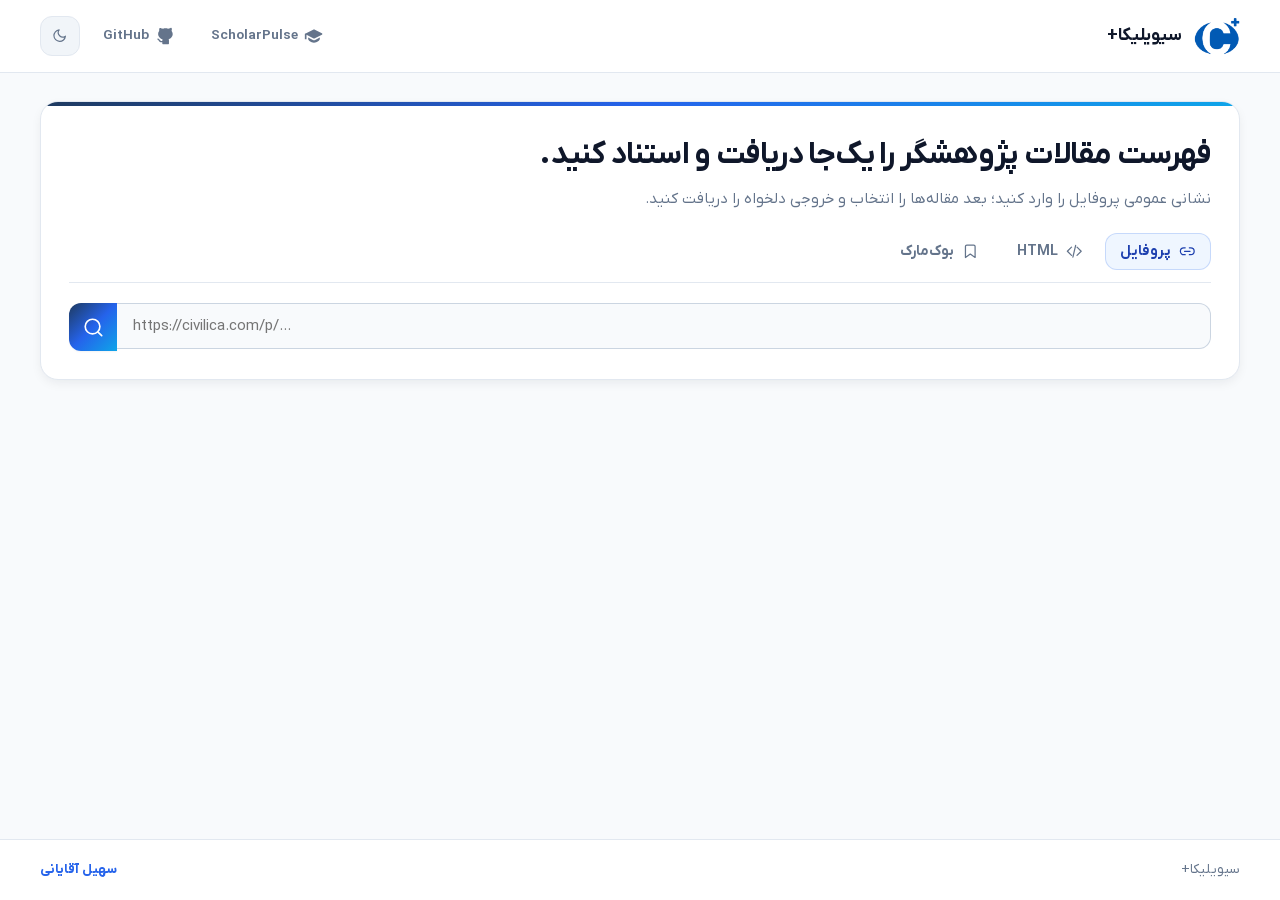
==== commit 39304cb6: "Update 1" ====
--- a/web/index.html
+++ b/web/index.html
@@ -4,7 +4,6 @@
 <head>
   <meta charset="utf-8">
   <meta name="viewport" content="width=device-width, initial-scale=1">
-  <meta name="theme-color" content="#1e3a5f">
   <meta name="description" content="سامانه پژوهشی استخراج، گزینش و ساخت فایل ورد مقالات پژوهشگران سیویلیکا">
   <title>استخراج مقالات سیویلیکا و ساخت استناد ورد</title>
   <link rel="icon" href="assets/civilicapulse-site-icon.webp?v=1" type="image/webp">
@@ -130,14 +129,14 @@
       </a>
 
       <div class="nav-actions">
-        <a class="nav-link" href="https://soheil-aghayani.github.io/ScholarPulse/" target="_blank" rel="noreferrer"
-          aria-label="ScholarPulse" title="سامانهٔ مکمل ScholarPulse">
+        <a class="nav-link" href="https://soheil-aghayani.github.io/ScholarPulse/" target="_blank"
+          rel="noopener noreferrer" aria-label="ScholarPulse" title="سامانهٔ مکمل ScholarPulse">
           <svg class="icon icon-solid nav-brand-icon" aria-hidden="true">
             <use href="#icon-education-filled"></use>
           </svg>
           <span>ScholarPulse</span>
         </a>
-        <a class="nav-link" href="https://soheil-aghayani.github.io/" target="_blank" rel="noreferrer"
+        <a class="nav-link" href="https://soheil-aghayani.github.io/" target="_blank" rel="noopener noreferrer"
           aria-label="ریپوی اصلی گیت‌هاب سهیل آقایانی" title="ریپوی اصلی GitHub سهیل آقایانی">
           <svg class="icon icon-solid nav-brand-icon" aria-hidden="true">
             <use href="#icon-github-solid"></use>
@@ -224,7 +223,7 @@
         </div>
         <textarea id="raw-html" class="textarea-paste"
           placeholder="کد منبع صفحه (View Page Source) را اینجا بچسبانید..."></textarea>
-        <div style="margin-top: 10px; display: flex; gap: 8px;">
+        <div class="html-actions">
           <button class="btn-primary" id="parse-html-btn" type="button">
             <svg class="icon" aria-hidden="true">
               <use href="#icon-check"></use>
@@ -259,12 +258,6 @@
         </div>
       </div>
 
-      <!-- Status / Spinner -->
-      <div class="status-bar" id="scrape-status" role="status" aria-live="polite" aria-label="در حال بارگذاری" hidden>
-        <svg class="icon loading-icon" aria-hidden="true">
-          <use href="#icon-loader"></use>
-        </svg>
-      </div>
     </section>
 
     <!-- Researcher Details & 5 KPI Cards -->
@@ -360,7 +353,7 @@
           </button>
         </div>
 
-        <div style="display: flex; gap: 8px; flex-wrap: wrap; align-items: center;">
+        <div class="control-search-group">
           <!-- Author Isolation Dropdown Filter -->
           <div class="author-select-wrap" title="جداسازی و فیلتر مقالات بر اساس نویسنده و همکار">
             <svg class="icon" aria-hidden="true">
@@ -393,7 +386,7 @@
         </div>
 
         <div class="pills-group" id="style-pills" role="group" aria-label="سبک استناددهی">
-          <span style="font-size: 0.8rem; font-weight: 700; color: var(--text-muted);">سبک استناد:</span>
+          <span class="citation-style-label">سبک استناد:</span>
           <button class="pill-btn active" type="button" data-style="apa7">APA 7th</button>
           <button class="pill-btn" type="button" data-style="vancouver">Vancouver</button>
           <button class="pill-btn" type="button" data-style="ieee">IEEE</button>
@@ -465,8 +458,8 @@
       <table class="papers-table">
         <thead>
           <tr>
-            <th style="width: 40px;"><input type="checkbox" id="table-select-all" aria-label="انتخاب همه"></th>
-            <th style="width: 50px;">ردیف</th>
+            <th class="col-select"><input type="checkbox" id="table-select-all" aria-label="انتخاب همه"></th>
+            <th class="col-idx">ردیف</th>
             <th>عنوان مقاله</th>
             <th>نویسندگان</th>
             <th>نوع انتشار</th>
@@ -554,8 +547,7 @@
   <footer class="site-footer">
     <div class="shell footer-inner">
       <span>سیویلیکا+</span>
-      <span>طراحی و توسعه توسط <a href="https://soheil-aghayani.github.io/" target="_blank" rel="noreferrer">سهیل
-          آقایانی</a></span>
+      <a href="https://soheil-aghayani.github.io/" target="_blank" rel="noopener noreferrer">سهیل آقایانی</a>
     </div>
   </footer>
 
--- a/web/styles.css
+++ b/web/styles.css
@@ -1,7 +1,7 @@
 @font-face {
   font-family: "IRANYekanXFaNum";
   src: url("assets/fonts/IRANYekanXFaNum-Regular.woff2") format("woff2"),
-       url("assets/fonts/IRANYekanXFaNum-Regular.woff") format("woff");
+    url("assets/fonts/IRANYekanXFaNum-Regular.woff") format("woff");
   font-weight: 400;
   font-style: normal;
   font-display: swap;
@@ -10,7 +10,7 @@
 @font-face {
   font-family: "IRANYekanXFaNum";
   src: url("assets/fonts/IRANYekanXFaNum-Bold.woff2") format("woff2"),
-       url("assets/fonts/IRANYekanXFaNum-Bold.woff") format("woff");
+    url("assets/fonts/IRANYekanXFaNum-Bold.woff") format("woff");
   font-weight: 700;
   font-style: normal;
   font-display: swap;
@@ -104,8 +104,29 @@
 html {
   min-width: 320px;
   background-color: var(--bg-base);
-  scrollbar-color: var(--border-medium) var(--bg-muted);
-  scrollbar-width: thin;
+}
+
+/* WebKit Fallback (Legacy Chrome, Edge, Safari) */
+html::-webkit-scrollbar {
+  width: 8px;
+  height: 8px;
+}
+
+html::-webkit-scrollbar-track {
+  background: var(--bg-muted);
+}
+
+html::-webkit-scrollbar-thumb {
+  background-color: var(--border-medium);
+  border-radius: var(--radius-full);
+}
+
+/* Modern Standard Scrollbars */
+@supports (scrollbar-color: auto) {
+  html {
+    scrollbar-color: var(--border-medium) var(--bg-muted);
+    scrollbar-width: thin;
+  }
 }
 
 body {
@@ -155,7 +176,11 @@
   transform: translateY(0);
 }
 
-button, a, input, select, textarea {
+button,
+a,
+input,
+select,
+textarea {
   -webkit-tap-highlight-color: transparent;
   font-family: inherit;
 }
@@ -425,8 +450,15 @@
 }
 
 @keyframes fadeIn {
-  from { opacity: 0; transform: translateY(4px); }
-  to { opacity: 1; transform: translateY(0); }
+  from {
+    opacity: 0;
+    transform: translateY(4px);
+  }
+
+  to {
+    opacity: 1;
+    transform: translateY(0);
+  }
 }
 
 /* Form Inputs */
@@ -474,9 +506,17 @@
   color: var(--text-main);
   font-size: 0.95rem;
   padding: 0.75rem 3rem 0.75rem 1rem;
+  /* Rounded on the right side (start of RTL input), flat where it meets the button */
   border-radius: 0 var(--radius-md) var(--radius-md) 0;
+  border-left: none;
+  /* Seamless connection with button */
   transition: var(--transition);
   outline: none;
+}
+
+.input-row .icon-only-button {
+  /* Rounded on the left side, flat on the right seam */
+  border-radius: var(--radius-md) 0 0 var(--radius-md);
 }
 
 .form-input:focus {
@@ -489,17 +529,72 @@
   text-align: left;
 }
 
+/* Ensure the button centers the spinner properly */
 .icon-only-button {
-  width: 52px;
-  min-width: 52px;
+  width: 48px;
+  min-width: 48px;
   height: 48px;
-  padding: 0;
+  padding: 0 !important;
+  gap: 0 !important;
+  display: inline-flex;
+  align-items: center;
   justify-content: center;
+  flex-shrink: 0;
+}
+
+.icon-only-button .icon {
+  width: 22px;
+  height: 22px;
+  flex-shrink: 0;
+  display: block;
+}
+
+/* Force high contrast white color on the button loader */
+.btn-primary .loading-icon,
+.icon-only-button .loading-icon {
+  color: #ffffff;
+  stroke: #ffffff;
+  width: 22px;
+  height: 22px;
+  opacity: 1;
+}
+
+/* Prevent disabled opacity from dulling the white spinner */
+.icon-only-button:disabled {
+  opacity: 1;
+  cursor: wait;
 }
 
 button:disabled {
   cursor: wait;
   opacity: 0.72;
+}
+
+.html-actions {
+  margin-top: 10px;
+  display: flex;
+  gap: 8px;
+}
+
+.control-search-group {
+  display: flex;
+  gap: 8px;
+  flex-wrap: wrap;
+  align-items: center;
+}
+
+.style-label {
+  font-size: 0.8rem;
+  font-weight: 700;
+  color: var(--text-muted);
+}
+
+.papers-table .col-select {
+  width: 40px;
+}
+
+.papers-table .col-idx {
+  width: 50px;
 }
 
 /* Buttons */
@@ -621,7 +716,8 @@
   transition: var(--transition);
 }
 
-.dropzone:hover, .dropzone.dragover {
+.dropzone:hover,
+.dropzone.dragover {
   border-color: var(--primary-light);
   background: var(--primary-subtle);
 }
@@ -784,7 +880,9 @@
 }
 
 @keyframes spin {
-  to { transform: rotate(360deg); }
+  to {
+    transform: rotate(360deg);
+  }
 }
 
 /* Author Profile Card */
@@ -911,6 +1009,7 @@
   font-weight: 600;
   color: var(--text-muted);
   cursor: pointer;
+  -webkit-user-select: none;
   user-select: none;
 }
 
@@ -1311,6 +1410,7 @@
   padding: 10px 14px;
   border-bottom: 1px solid var(--border-medium);
   white-space: nowrap;
+  -webkit-user-select: none;
   user-select: none;
 }
 
@@ -1471,14 +1571,17 @@
   .hero-card {
     padding: 1.25rem;
   }
+
   .input-row {
     flex-direction: row;
     flex-wrap: nowrap;
   }
+
   .control-row {
     flex-direction: column;
     align-items: stretch;
   }
+
   .metrics-row {
     grid-template-columns: repeat(2, 1fr);
   }
@@ -1541,4 +1644,4 @@
     border-top: 1px solid var(--border-subtle);
     padding-top: 10px;
   }
-}
+}
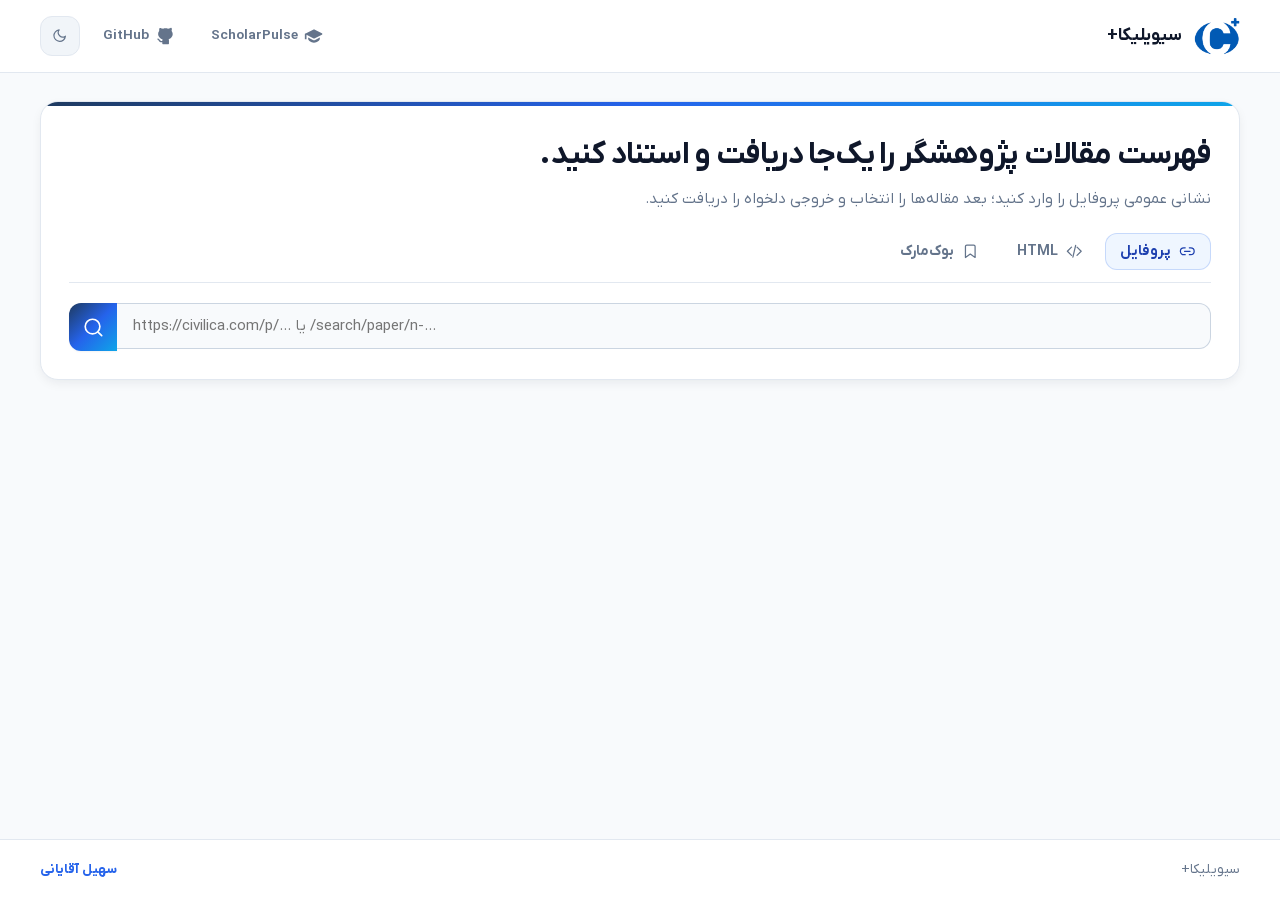
==== commit 9fc5bb70: "feat: support Civilica author searches" ====
--- a/web/index.html
+++ b/web/index.html
@@ -5,7 +5,7 @@
   <meta charset="utf-8">
   <meta name="viewport" content="width=device-width, initial-scale=1">
   <meta name="description" content="سامانه پژوهشی استخراج، گزینش و ساخت فایل ورد مقالات پژوهشگران سیویلیکا">
-  <title>استخراج مقالات سیویلیکا و ساخت استناد ورد</title>
+  <title>سیویلیکا+</title>
   <link rel="icon" href="assets/civilicapulse-site-icon.webp?v=1" type="image/webp">
   <link rel="apple-touch-icon" href="assets/civilicapulse-site-icon.webp?v=1">
   <link rel="preload" href="assets/fonts/IRANYekanXFaNum-Regular.woff2" as="font" type="font/woff2" crossorigin>
@@ -192,9 +192,9 @@
         <form id="profile-form" novalidate>
           <div class="input-row">
             <div class="search-input-wrap">
-              <label class="sr-only" for="profile-url">نشانی پروفایل سیویلیکا</label>
+              <label class="sr-only" for="profile-url">نشانی پروفایل یا جست‌وجوی نام در سیویلیکا</label>
               <input id="profile-url" name="profile-url" class="form-input" type="url" dir="ltr" inputmode="url"
-                autocomplete="url" placeholder="https://civilica.com/p/..." required>
+                autocomplete="url" placeholder="https://civilica.com/p/... یا /search/paper/n-..." required>
               <button class="input-clear" id="clear-profile-url" type="button" aria-label="پاک کردن نشانی"
                 title="پاک کردن نشانی" hidden>
                 <svg class="icon" aria-hidden="true">
@@ -202,8 +202,8 @@
                 </svg>
               </button>
             </div>
-            <button class="btn-primary icon-only-button" id="extract-button" type="submit" aria-label="جست‌وجوی پروفایل"
-              title="جست‌وجوی پروفایل">
+            <button class="btn-primary icon-only-button" id="extract-button" type="submit" aria-label="استخراج مقالات"
+              title="استخراج مقالات">
               <svg class="icon" aria-hidden="true">
                 <use href="#icon-search"></use>
               </svg>
@@ -294,6 +294,11 @@
             <input type="checkbox" id="bold-target-author" checked>
             <span>برجسته‌سازی</span>
           </label>
+          <button class="btn-secondary author-isolate-btn" id="isolate-target-author" type="button"
+            aria-pressed="false" title="در استنادها فقط نویسندهٔ اصلی نمایش داده شود">
+            <svg class="icon" aria-hidden="true"><use href="#icon-filter"></use></svg>
+            <span>فقط نویسندهٔ اصلی</span>
+          </button>
         </div>
       </div>
 
@@ -553,7 +558,7 @@
 
   <script src="assets/vendor/jdenticon.min.js" defer></script>
   <script src="config.js" defer></script>
-  <script src="app.js" defer></script>
+  <script src="app.js?v=authors-stream-word-status-20260919" defer></script>
 </body>
 
-</html>+</html>
--- a/web/styles.css
+++ b/web/styles.css
@@ -1019,6 +1019,12 @@
   height: 16px;
 }
 
+.author-isolate-btn.active {
+  background: var(--primary-subtle);
+  border-color: var(--primary-light);
+  color: var(--primary-text);
+}
+
 /* Author filter dropdown in control deck */
 .author-select-wrap {
   display: inline-flex;
@@ -1644,4 +1650,4 @@
     border-top: 1px solid var(--border-subtle);
     padding-top: 10px;
   }
-}+}
